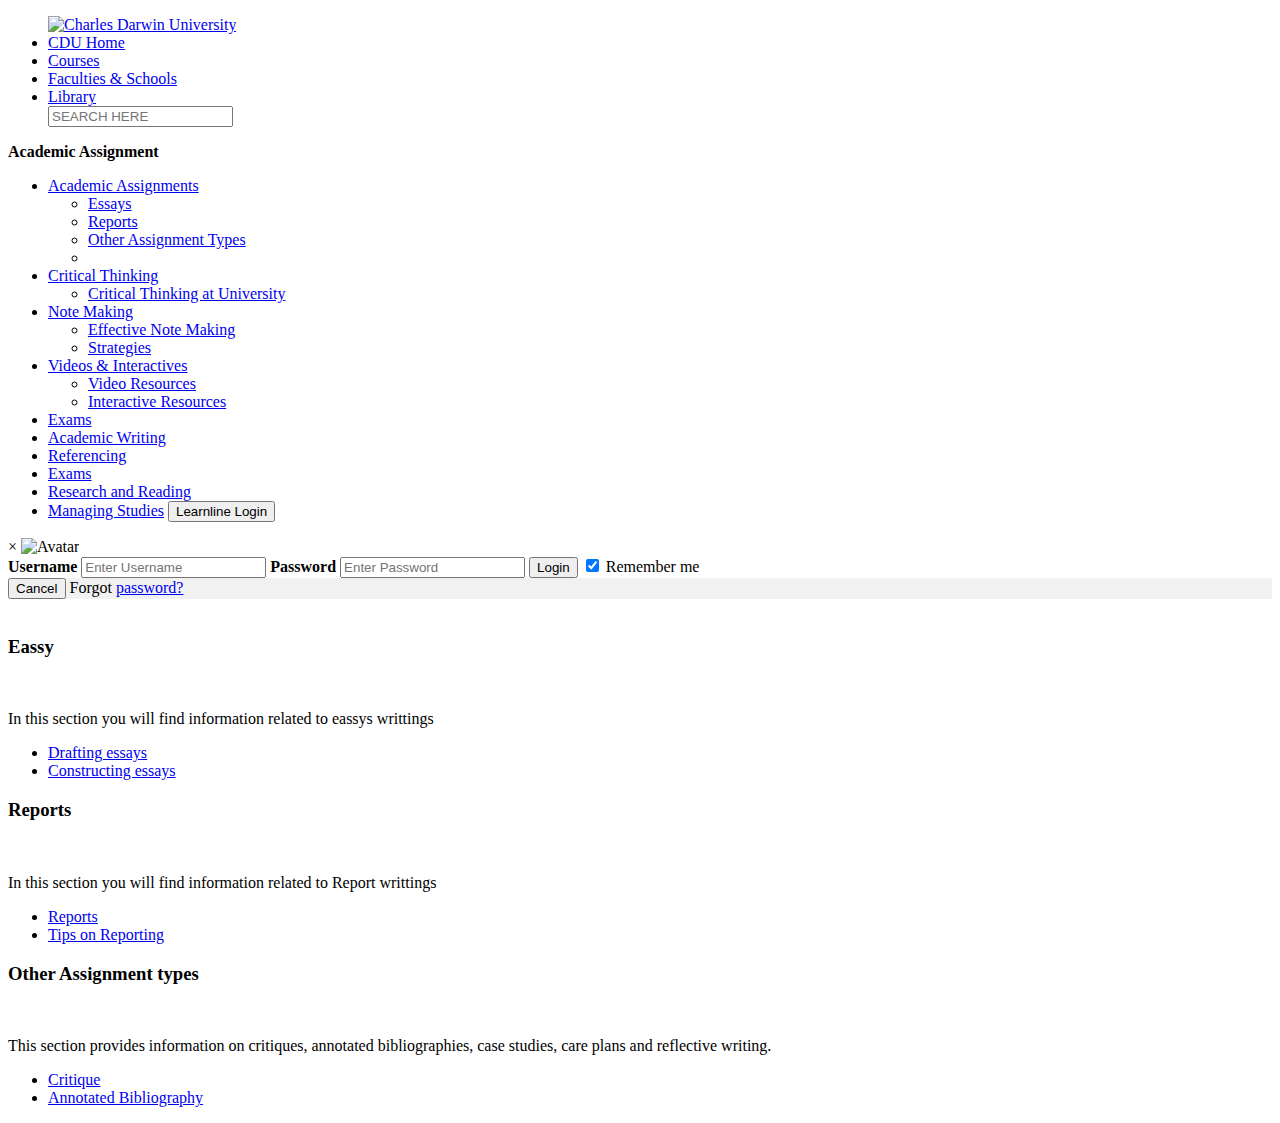
==== templates/index.html @ ddd08302 "Signed-off-by: Samundradk <48338968+Samundradk@users.noreply.github.com> card for other assignment" ====
<!DOCTYPE html>
<html lang="en">
  <head>
    <title>Study Skills | Introduction to Academic Assignments </title>
    <link rel="stylesheet" type="text/css" href="../css/min.css">
     <link rel="stylesheet" href="../css/navstyle.css">
       <link rel="stylesheet" href="../css/style.css">
       <link rel="stylesheet" href="../css/critique.css">
    <link href="https://fonts.googleapis.com/css?family=Nunito" rel="stylesheet">
    <link rel="stylesheet" href="https://use.fontawesome.com/releases/v5.8.2/css/all.css" integrity="sha384-oS3vJWv+0UjzBfQzYUhtDYW+Pj2yciDJxpsK1OYPAYjqT085Qq/1cq5FLXAZQ7Ay" crossorigin="anonymous">
        <meta charset="UTF-8">
    <meta name="description" content="Academic Assignments">
    <meta name="keywords" content="Team 3s, Study Skills, Academic Assignments, Essay, Drafting Essays,
                Constructing Essays, Sample Essays, Interactive Sample Essay, Reports, Report Formats,
                Reading and Writing about Data, Other Assignments, Critiques, Annotated bibliographies,
                Literature Reviews, Help with Assignments, Assignment Help">
		<meta name="author" content="Teams 3S, Sudarshan Kumar Bhattarai, Samundra Dhakal, Sarjeev Adhikari">
		<meta http-equiv="refresh" content="560">
		<meta name="viewport" content="width=device-width, initial-scale=1.0">
	</head>

  <body>



      <div id='cssnav'>
        <ul>
          <a href="http://learnline.cdu.edu.au/studyskills/index.html"><img src="../images/logo.jpg" class="logo-image" alt="Charles Darwin University"></a>
         <li ><a href='https://www.cdu.edu.au/'>CDU Home</a></li>
         <li><a href='http://stapps.cdu.edu.au/f?p=100:30:7686819669726:'>Courses</a></li>
         <li><a href='https://www.cdu.edu.au/faculties-schools'>Faculties & Schools</a></li>

         <li><a href='https://www.cdu.edu.au/library/'>Library</a></li>

         <!--search-->
         <input type="text" id="search" name="search"  placeholder="SEARCH HERE" />

      </ul>
    </div>

  <div class="centered"> <strong>Academic Assignment </strong></div>

  <div id="sidebar" onclick="toggleSidebar()">
        <div class="toggle-btn">
          <span></span>
          <span></span>
          <span></span>
        </div>
        <nav class="navigation">
          <ul class="mainmenu">

            <li><a href="mvp.html">Academic Assignments</a>
               <ul class="submenu">
                 <li><a href="mvp.html">Essays</a></li>
                 <li><a href="mvp.html">Reports</a></li>
                 <li><a href="mvp.html">Other Assignment Types</a><li>
                </ul>
              </li>

            <li><a href="#">Critical Thinking</a>
               <ul class="submenu">
                 <li><a href="#">Critical Thinking at University</a></li>
               </ul>
             </li>

             <li><a href="#">Note Making</a>
                <ul class="submenu">
                  <li><a href="#">Effective Note Making</a></li>
                  <li><a href="#">Strategies</a></li>
                 </ul>
               </li>

               <li><a href="#">Videos & Interactives</a>
                  <ul class="submenu">
                    <li><a href="#">Video Resources</a></li>
                    <li><a href="#">Interactive Resources</a></li>
                   </ul>
                 </li>
                <li><a href="#">Exams</a>
                <li><a href="#">Academic Writing</a>
                <li><a href="#">Referencing</a>
                <li><a href="#">Exams</a>
                <li><a href="#">Research and Reading</a>
                <li><a href="#">Managing Studies</a>



        <button onclick="document.getElementById('id01').style.display='block'", style="width:auto;" >Learnline Login</button>
           </nav>
           <div id="id01" class="modal">

             <form class="modal-content animate" action="/action_page.php">
               <div class="imgcontainer">
                 <span onclick="document.getElementById('id01').style.display='none'" class="close" title="Close Modal">&times;</span>

                 <img src="../images/avatar.png" alt="Avatar" class="avatar">
               </div>

               <div class="container">
                 <label for="uname"><b>Username</b></label>
                 <input type="text" placeholder="Enter Username" name="uname" required>

                 <label for="psw"><b>Password</b></label>
                 <input type="password" placeholder="Enter Password" name="psw" required>

                 <button type="submit">Login</button>
                 <label>
                   <input type="checkbox" checked="checked" name="remember"> Remember me
                 </label>
               </div>

               <div class="container" style="background-color:#f1f1f1">
                 <button type="button" onclick="document.getElementById('id01').style.display='none'" class="cancelbtn">Cancel</button>
                 <span class="psw">Forgot <a href="#">password?</a></span>
               </div>
             </form>
           </div>
      </div>
<!--adding main image of the page-->
      <div class="main">
            <img src="../images/main.jpg" alt="" >
          </div>

<!--Essay card-->
          <div class="Design">
            <h3> Eassy </h3>
            <img src="../images/essay.jpg" alt="" width="100%">
          <div class="container">
            <p>In this section you will find information related to eassys writtings </p>
            <ul>
              <li> <a href="essay.html#drafting" target="_self">Drafting essays </a> </li>
              <li>  <a href="essay.html#constructing" target="_self">Constructing essays</a> </li>
            </ul>
          </div>
        </div>

  <!-- card2-->
  <div class="Design">
    <h3> Reports </h3>
    <img src="../images/re.jpg" alt="" width="100%">
  <div class="container">
    <p>In this section you will find information related to Report writtings </p>
    <ul>
      <li>  <a href="report.html" target="_self">Reports</a> </li>
      <li>  <a href="tips.html" target="_self">Tips on Reporting</a> </li>
    </ul>
  </div>
</div>

<!-- card3-->
<div class="Design">
   <h3>Other Assignment types </h3>
   <img src="../images/other.jpg" alt="" width="100%">
 <div class="container">
   <p>This section provides information on critiques, annotated bibliographies, case studies, care plans and reflective writing. </p>
   <ul>
     <li> <a href="critique.html" target="_self">Critique </a> </li>
     <li>  <a href="Annotated.html" target="_self">Annotated Bibliography</a> </li>
   </ul>
 </div>
</div>
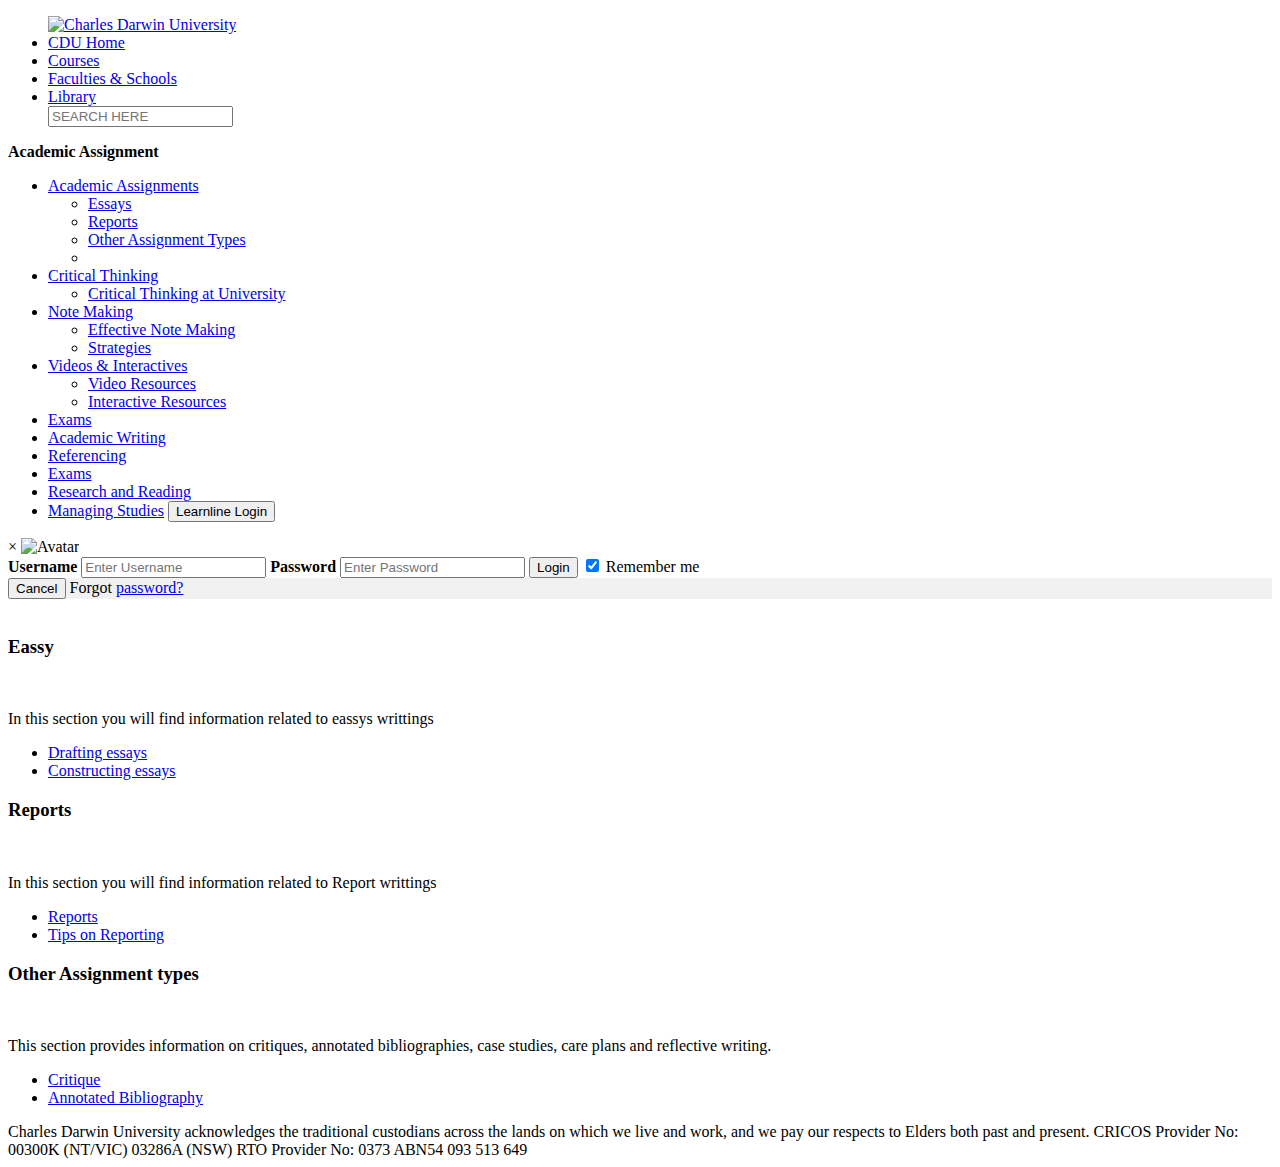
==== commit 37cde4b5: "Signed-off-by: SudarshanKumar143341 <48338961+SudarshanKumar143341@users.noreply.github.com> footer " ====
--- a/templates/index.html
+++ b/templates/index.html
@@ -160,3 +160,20 @@
    </ul>
  </div>
 </div>
+
+<!--footer-->
+    <div class="footer">
+      <div class="legal">
+        Charles Darwin University acknowledges the traditional custodians across the lands on which we live and work, and we pay our respects to Elders both past and present.
+
+CRICOS Provider No: 00300K (NT/VIC) 03286A (NSW) RTO Provider No: 0373
+
+ABN54 093 513 649
+      <div class="social-media-icons">
+        <a class="btn" href="http://www.facebook.com/home.php#!/CharlesDarwinUniversity"><i class="fab fa-facebook"></i></a>
+        <a class="btn" href="https://www.instagram.com/charlesdarwinuniversity/"><i class="fab fa-instagram"></i></a>
+        <a class="btn" href="http://twitter.com/CDUni"><i class="fab fa-twitter"></i></a>
+        <a class="btn" href="http://www.linkedin.com/company/charles-darwin-university?trk=copro_tab"><i class="fab fa-linkedin"></i></a>
+        <a class="btn" href="https://www.youtube.com/channel/UCKCcLzf49llRjQbNq3llFCg"><i class="fab fa-youtube"></i></a>
+        </div>
+      </div>
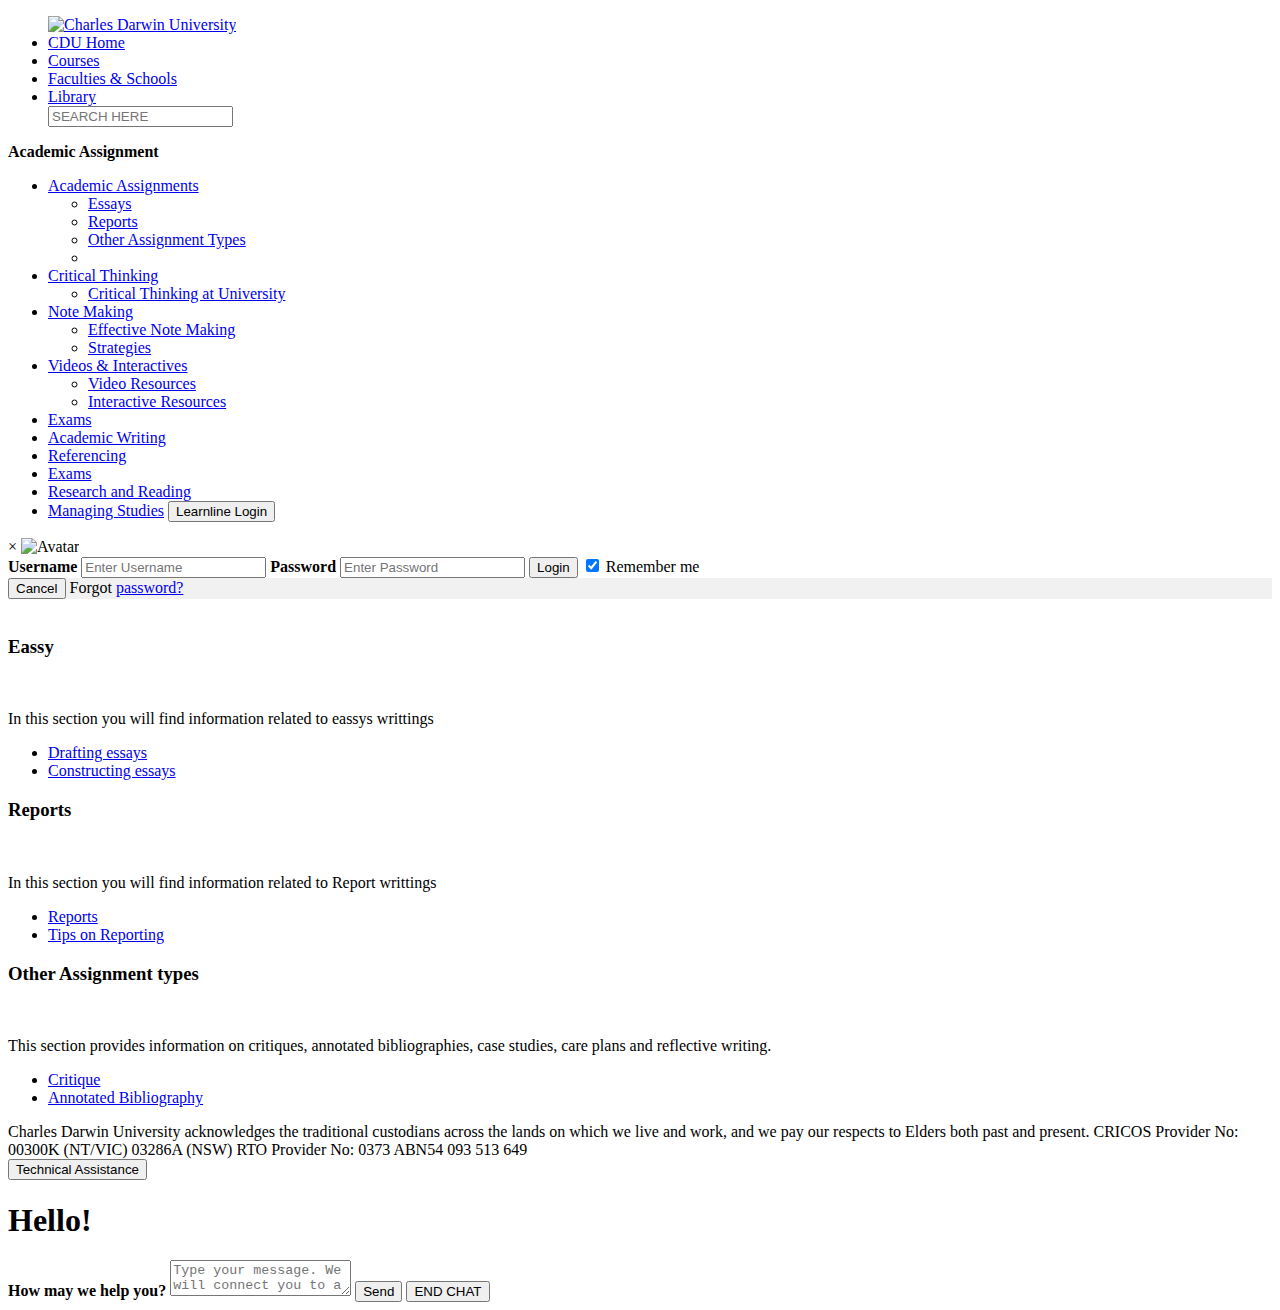
==== commit 068ccb1a: "Signed-off-by: sarjeev <sarjeevadhikari19@gmail.com> live chat bottom" ====
--- a/templates/index.html
+++ b/templates/index.html
@@ -177,3 +177,17 @@
         <a class="btn" href="https://www.youtube.com/channel/UCKCcLzf49llRjQbNq3llFCg"><i class="fab fa-youtube"></i></a>
         </div>
       </div>
+
+
+      <!--designing a live chat button-->
+            <button class="open-button" onclick="openForm()" >Technical Assistance</button>
+            <div class="chat-popup" id="myForm">
+              <form action="/action_page.php" class="form-container">
+                <h1>Hello!</h1>
+                <label for="msg"><b>How may we help you?</b></label>
+                <textarea placeholder="Type your message. We will connect you to a technical assistance. Thanks." name="msg" required></textarea>
+
+                <button type="submit" class="btn" >Send</button>
+                <button type="button" class="btn cancel" onclick="closeForm()">END CHAT</button>
+              </form>
+            </div>
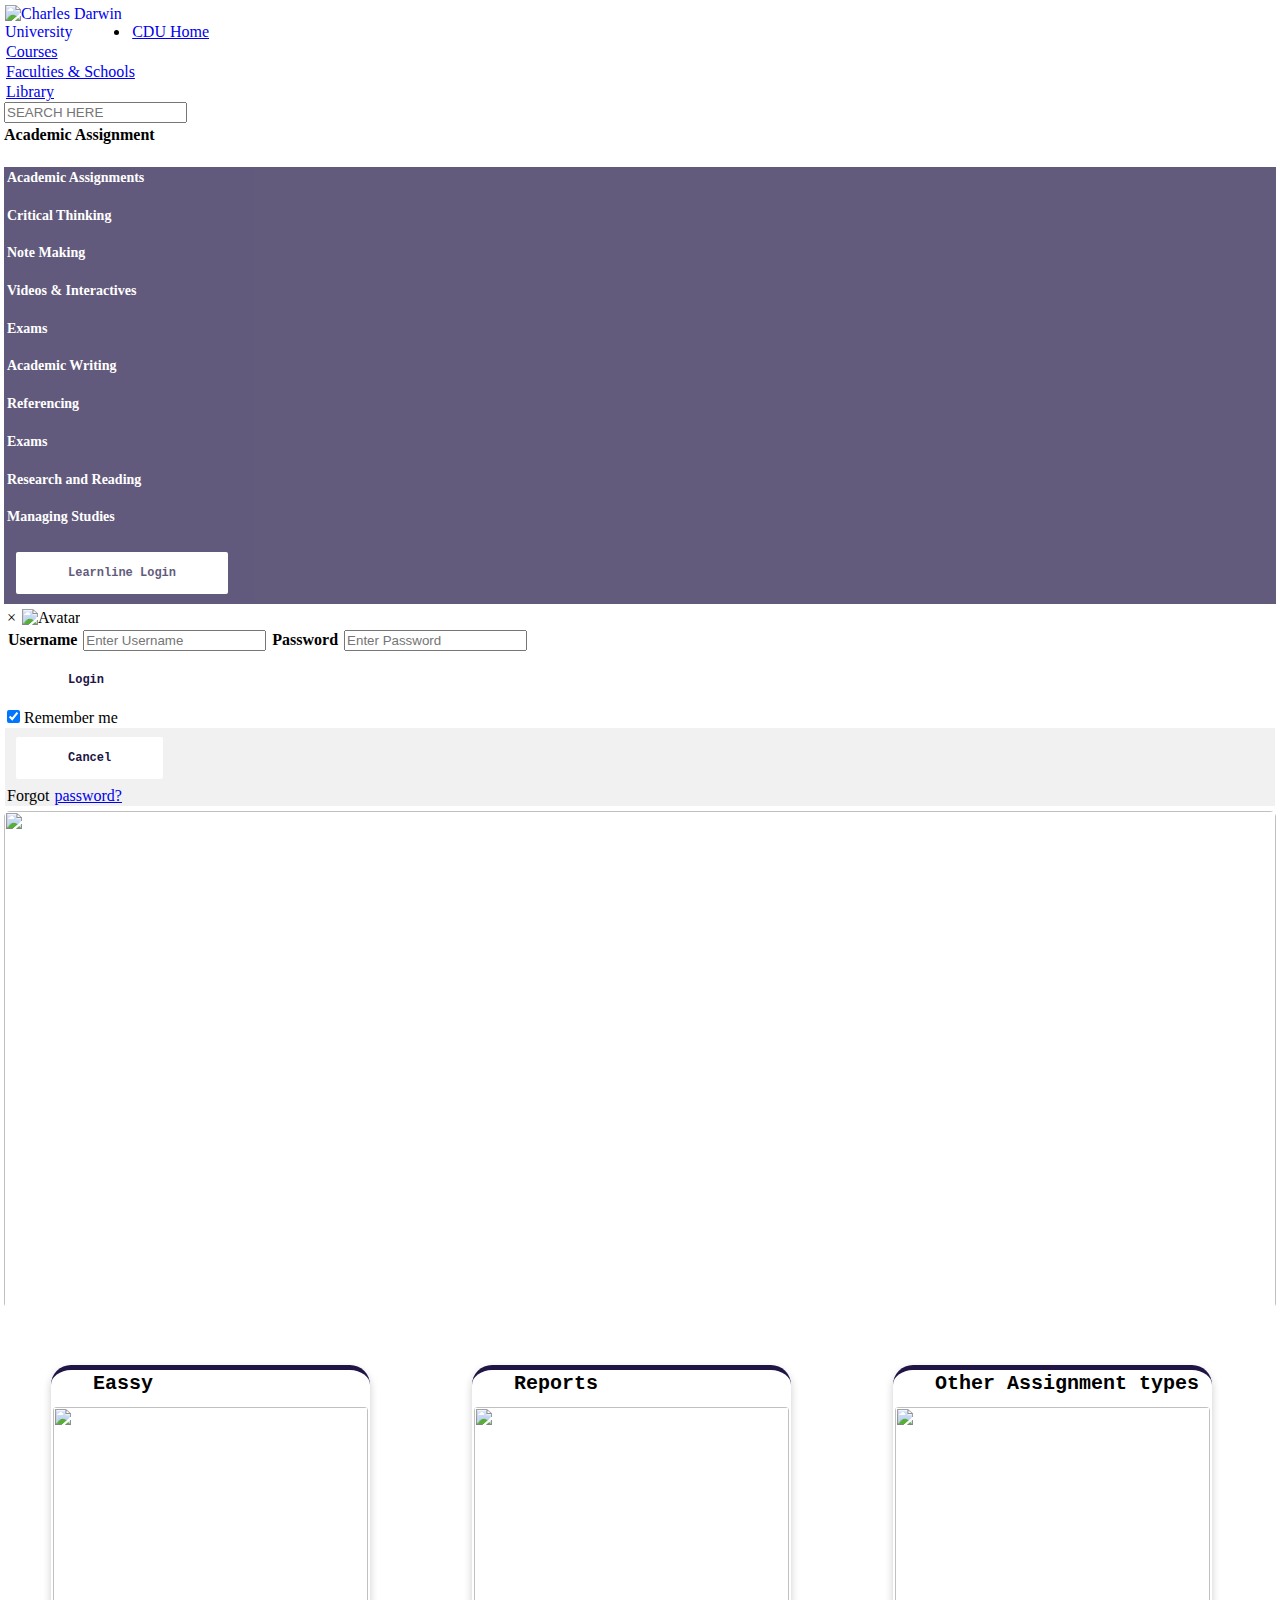
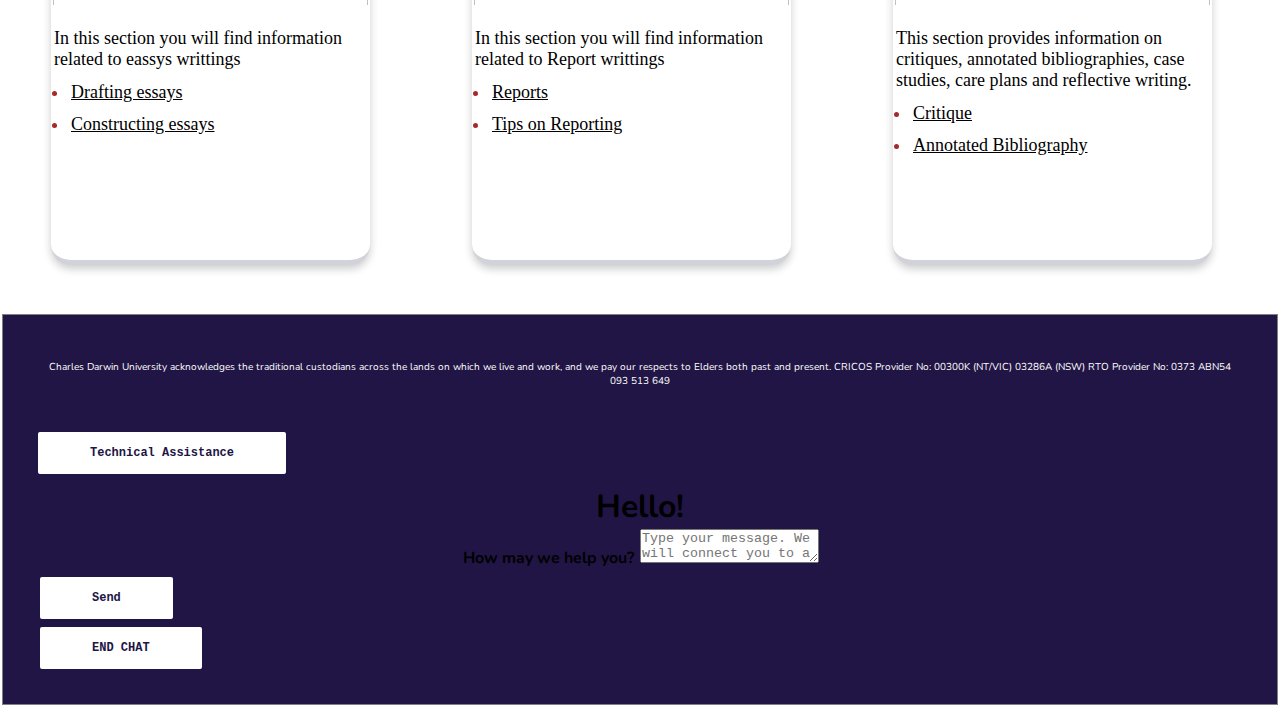
==== commit aceca29f: "Signed-off-by: SudarshanKumar143341 <48338961+SudarshanKumar143341@users.noreply.github.com> sidemen" ====
--- a/templates/index.html
+++ b/templates/index.html
@@ -5,7 +5,7 @@
     <title>Study Skills | Introduction to Academic Assignments </title>
     <link rel="stylesheet" type="text/css" href="../css/min.css">
      <link rel="stylesheet" href="../css/navstyle.css">
-       <link rel="stylesheet" href="../css/style.css">
+       <link rel="stylesheet" href="../css/sidemenu.css">
        <link rel="stylesheet" href="../css/critique.css">
     <link href="https://fonts.googleapis.com/css?family=Nunito" rel="stylesheet">
     <link rel="stylesheet" href="https://use.fontawesome.com/releases/v5.8.2/css/all.css" integrity="sha384-oS3vJWv+0UjzBfQzYUhtDYW+Pj2yciDJxpsK1OYPAYjqT085Qq/1cq5FLXAZQ7Ay" crossorigin="anonymous">
@@ -191,3 +191,8 @@
                 <button type="button" class="btn cancel" onclick="closeForm()">END CHAT</button>
               </form>
             </div>
+
+
+    <script src="../js/myscript.js"></script>
+  </body>
+</html>
--- a/css/min.css
+++ b/css/min.css
@@ -0,0 +1,155 @@
+
+*{
+  margin:0px;
+  padding:1px;
+  box-sizing:border-box;
+}
+body{
+  background:white;
+}
+.logo-image{
+  float:left;
+  width: 20%;
+  height: auto;
+
+}
+
+.main img{
+  width:100%;
+  border-radius: 7px;
+  height:300px;
+  display: inline-flex;
+}
+
+/*Styling the page title.*/
+.page-title h1{
+  font-family: 'Nunito', sans-serif;
+  background-color: #211545;
+  color:white;
+  border:40px;
+  width:100%;
+  padding:25px;
+
+}
+
+/*Styling Footer*/
+.footer{
+  border:1px solid grey;
+  bottom:2px;
+  position: bottom;
+  background-color:#211545;;
+  padding:25px;
+  font-family: 'Nunito', sans-serif;
+  text-align: center;
+}
+
+
+
+/*Styling legal information at footer.*/
+.legal{
+	padding: 20px;
+  display:block;
+  color:white;
+  font-size: 10px;
+}
+
+
+}
+
+/*Responsive CSS*/
+
+.logo-image{
+    float: left;
+    display:inline-flex;
+    height: 2%;
+    width: 2%;
+  }
+
+
+
+  @media screen and (min-width:600px){
+  .main img{
+    width:100%;
+    height:500px;
+    display:inline-flex;
+  }
+
+  .legal li {
+  	display: inline-flex;
+    padding:5px;
+  }
+  .logo-image{
+      float: left;
+      display:inline-flex;
+      height:10%;
+      width:10%;
+    }
+}
+
+
+
+.Design {
+  display: inline-table;
+  box-shadow: 0 4px 8px 0 rgba(0,0,0,0.2);
+  transition: 0.3s;
+  background-color: white;
+  min-height: 500px;
+  border-radius: 20px;
+  border-top: 5px solid #211545;;
+  border-bottom: 5px solid #d1d2da;
+  margin:49px;
+
+}
+
+.Design:hover {
+  box-shadow: 0 8px 16px 0 rgba(0,0,0,0.2);
+}
+
+.Design h3{
+  margin-left: 40px;
+  font-size: 20px;
+  font-family: monospace;
+}
+ .Design img{
+   margin-top: 10px;
+   border-top-left-radius:5px;
+   border-top-right-radius: 5px;
+   height: 200px;
+   margin-bottom: 20px;
+ }
+ .container p{
+     font-size: 18px;
+}
+
+ .container ul li{
+   font-size: 18px;
+   padding-top: 10px;
+   color:brown;
+   margin-left:15px;
+}
+.container ol li{
+  color: brown;
+
+}
+.container ul li a{
+  color:black;
+  font-size: 18px;
+}
+.container ul li a:hover{
+  color:#993232;
+  letter-spacing: 1px;
+
+}
+
+@media screen and (min-width:550px) {
+  .Design, .p {
+    width:25%;
+    height: 40px;
+  }
+
+
+  @media screen and (min-width:1000px) {
+    .container {
+      width:100%
+    }
+    }
--- a/css/sidemenu.css
+++ b/css/sidemenu.css
@@ -0,0 +1,51 @@
+.submenu{
+  display: none;
+  overflow: hidden;
+  max-height: 0.1px;
+  -webkit-transition: all 0.5s ease-out;
+  text-align: left;
+  font-size: 12px;
+  margin:0px;
+}
+
+
+.mainmenu{
+  font-size: 14px;
+  background-color:  #211545;
+  margin: 0px;
+  color: white;
+  font-weight: bolder;
+  height: 100%;
+  opacity: 0.7;
+}
+.mainmenu a:hover{
+  color: black;
+  background-color: white;
+  font-style: normal;
+  display: inline-flex;
+}
+.mainmenu a{
+  display: inherit;
+  color: white;
+  height: 35.7px;
+  text-decoration: none;
+}
+button {
+  background-color: white;
+  color: #211545;
+  border-radius: 2px;
+  padding: 14px 52px;
+  margin: 8px 10px;
+  border: none;
+  cursor: pointer;
+  font-size: 12px;
+  font-weight: bolder;
+  font-family: monospace;
+  display: block;
+}
+
+button:hover {
+  opacity: 1;
+  color: white;
+  font-family: monospace;
+}
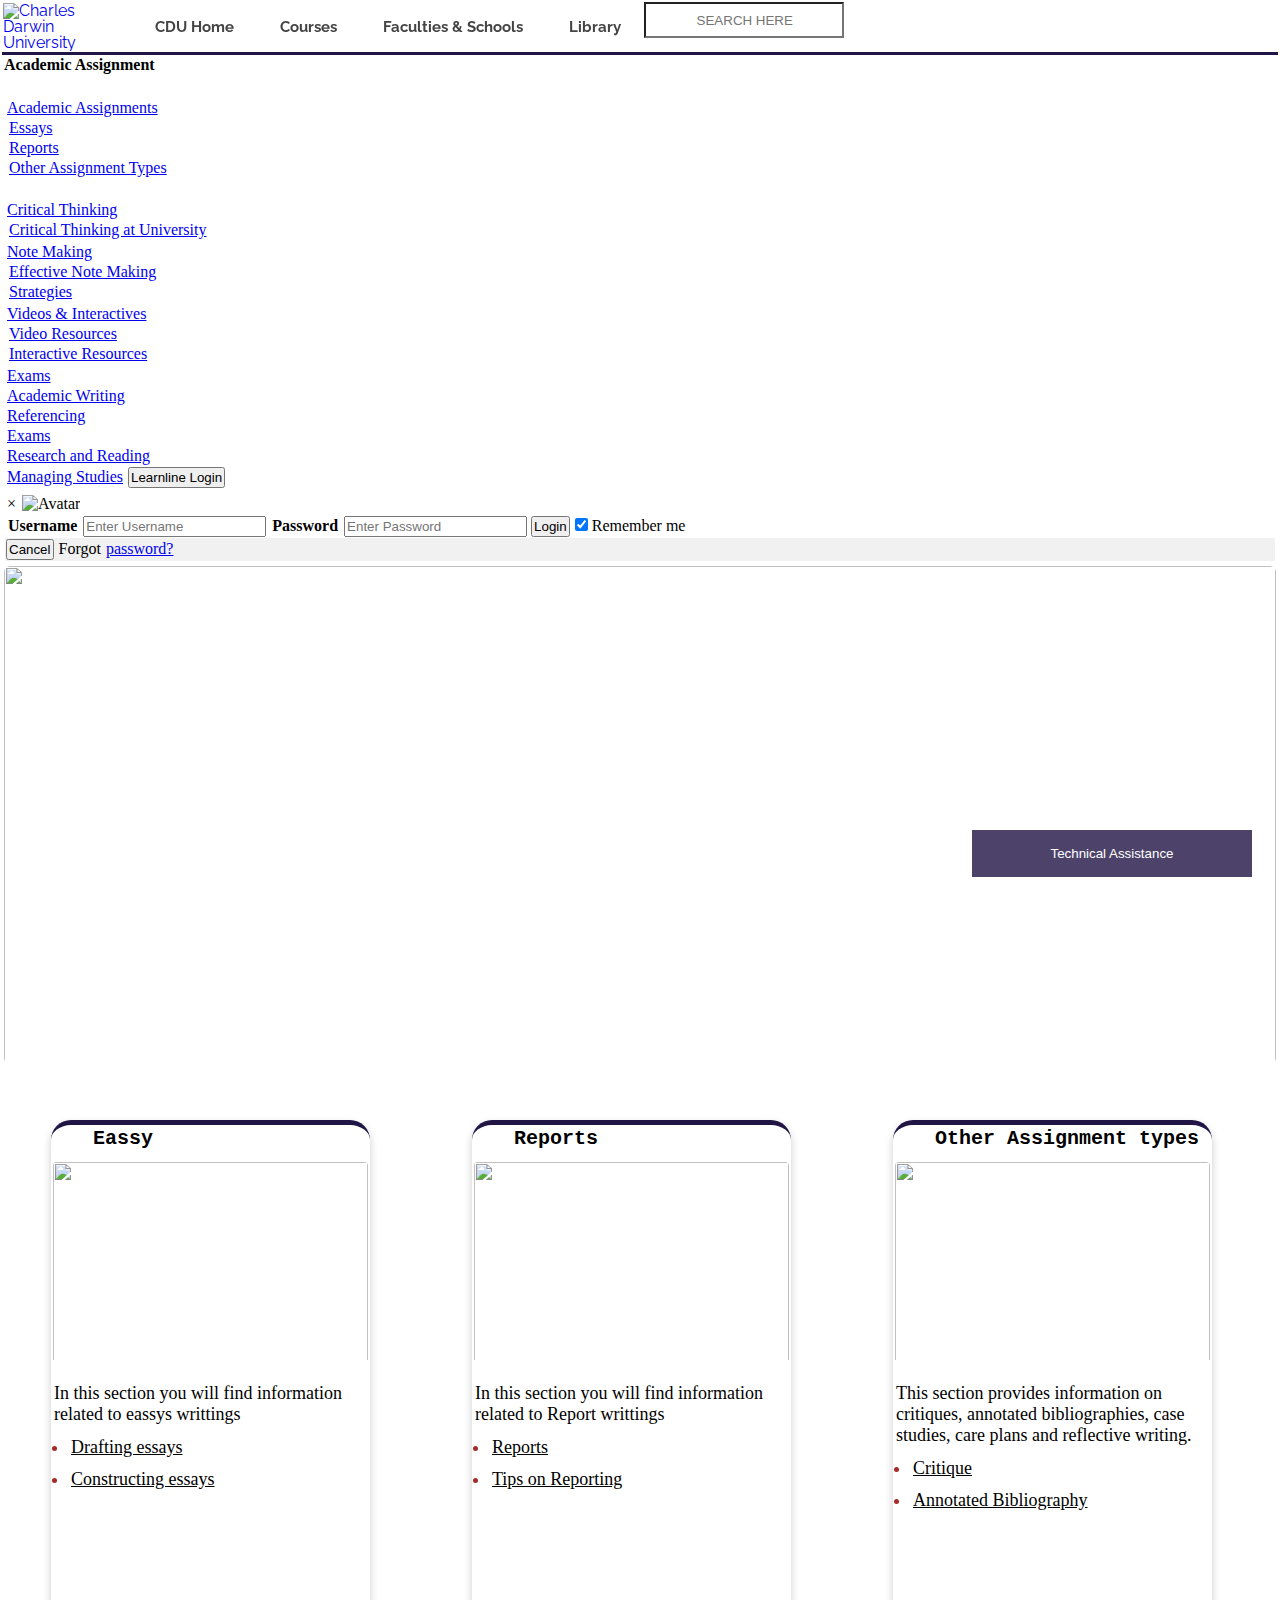
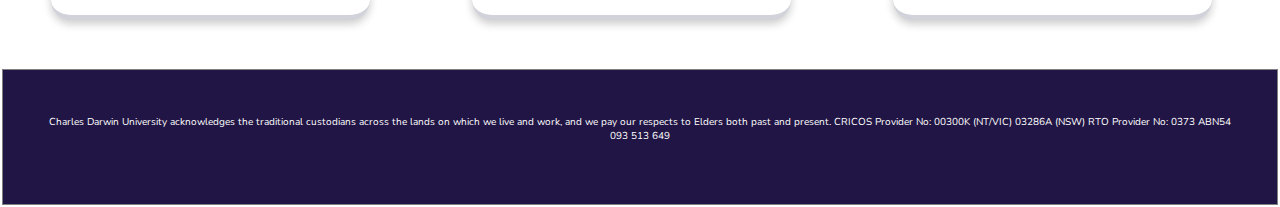
==== commit 5799c6dc: "Update index.html" ====
--- a/templates/index.html
+++ b/templates/index.html
@@ -1,11 +1,10 @@
-
 <!DOCTYPE html>
 <html lang="en">
   <head>
     <title>Study Skills | Introduction to Academic Assignments </title>
     <link rel="stylesheet" type="text/css" href="../css/min.css">
      <link rel="stylesheet" href="../css/navstyle.css">
-       <link rel="stylesheet" href="../css/sidemenu.css">
+       <link rel="stylesheet" href="../css/style.css">
        <link rel="stylesheet" href="../css/critique.css">
     <link href="https://fonts.googleapis.com/css?family=Nunito" rel="stylesheet">
     <link rel="stylesheet" href="https://use.fontawesome.com/releases/v5.8.2/css/all.css" integrity="sha384-oS3vJWv+0UjzBfQzYUhtDYW+Pj2yciDJxpsK1OYPAYjqT085Qq/1cq5FLXAZQ7Ay" crossorigin="anonymous">
@@ -20,28 +19,29 @@
 		<meta name="viewport" content="width=device-width, initial-scale=1.0">
 	</head>
 
-  <body>
-
-
-
-      <div id='cssnav'>
-        <ul>
-          <a href="http://learnline.cdu.edu.au/studyskills/index.html"><img src="../images/logo.jpg" class="logo-image" alt="Charles Darwin University"></a>
-         <li ><a href='https://www.cdu.edu.au/'>CDU Home</a></li>
-         <li><a href='http://stapps.cdu.edu.au/f?p=100:30:7686819669726:'>Courses</a></li>
-         <li><a href='https://www.cdu.edu.au/faculties-schools'>Faculties & Schools</a></li>
-
-         <li><a href='https://www.cdu.edu.au/library/'>Library</a></li>
-
-         <!--search-->
-         <input type="text" id="search" name="search"  placeholder="SEARCH HERE" />
-
-      </ul>
-    </div>
-
-  <div class="centered"> <strong>Academic Assignment </strong></div>
-
-  <div id="sidebar" onclick="toggleSidebar()">
+<body>
+
+
+
+    <div id='cssnav'>
+      <ul>
+        <a href="http://learnline.cdu.edu.au/studyskills/index.html"><img src="../images/logo.jpg" class="logo-image" alt="Charles Darwin University"></a>
+       <li ><a href='https://www.cdu.edu.au/'>CDU Home</a></li>
+       <li><a href='http://stapps.cdu.edu.au/f?p=100:30:7686819669726:'>Courses</a></li>
+       <li><a href='https://www.cdu.edu.au/faculties-schools'>Faculties & Schools</a></li>
+
+       <li><a href='https://www.cdu.edu.au/library/'>Library</a></li>
+
+       <!--search-->
+       <input type="text" id="search" name="search"  placeholder="SEARCH HERE" />
+
+    </ul>
+  </div>
+
+<div class="centered"> <strong>Academic Assignment </strong></div>
+
+
+    <div id="sidebar" onclick="toggleSidebar()">
         <div class="toggle-btn">
           <span></span>
           <span></span>
@@ -50,11 +50,11 @@
         <nav class="navigation">
           <ul class="mainmenu">
 
-            <li><a href="mvp.html">Academic Assignments</a>
+            <li><a href="index.html">Academic Assignments</a>
                <ul class="submenu">
-                 <li><a href="mvp.html">Essays</a></li>
-                 <li><a href="mvp.html">Reports</a></li>
-                 <li><a href="mvp.html">Other Assignment Types</a><li>
+                 <li><a href="index.html">Essays</a></li>
+                 <li><a href="index.html">Reports</a></li>
+                 <li><a href="index.html">Other Assignment Types</a><li>
                 </ul>
               </li>
 
@@ -116,50 +116,52 @@
                </div>
              </form>
            </div>
+
+
       </div>
-<!--adding main image of the page-->
-      <div class="main">
-            <img src="../images/main.jpg" alt="" >
-          </div>
-
-<!--Essay card-->
-          <div class="Design">
-            <h3> Eassy </h3>
-            <img src="../images/essay.jpg" alt="" width="100%">
-          <div class="container">
-            <p>In this section you will find information related to eassys writtings </p>
-            <ul>
-              <li> <a href="essay.html#drafting" target="_self">Drafting essays </a> </li>
-              <li>  <a href="essay.html#constructing" target="_self">Constructing essays</a> </li>
-            </ul>
-          </div>
-        </div>
-
-  <!-- card2-->
+
+
+    <div class="main">
+      <img src="../images/main.jpg" alt="" >
+    </div>
+
+
+    <div class="Design">
+      <h3> Eassy </h3>
+      <img src="../images/essay.jpg" alt="" width="100%">
+    <div class="container">
+      <p>In this section you will find information related to eassys writtings </p>
+      <ul>
+        <li> <a href="essay.html" target="self">Drafting essays </a> </li>
+        <li>  <a href="essay.html#constructing" target="self">Constructing essays</a> </li>
+      </ul>
+    </div>
+  </div>
+
+    <div class="Design">
+      <h3> Reports </h3>
+      <img src="../images/re.jpg" alt="" width="100%">
+    <div class="container">
+      <p>In this section you will find information related to Report writtings </p>
+      <ul>
+        <li>  <a href="report.html" target="_self">Reports</a> </li>
+        <li>  <a href="tips.html" target="_self">Tips on Reporting</a> </li>
+      </ul>
+    </div>
+  </div>
+
   <div class="Design">
-    <h3> Reports </h3>
-    <img src="../images/re.jpg" alt="" width="100%">
+    <h3>Other Assignment types </h3>
+    <img src="../images/other.jpg" alt="" width="100%">
   <div class="container">
-    <p>In this section you will find information related to Report writtings </p>
+    <p>This section provides information on critiques, annotated bibliographies, case studies, care plans and reflective writing. </p>
     <ul>
-      <li>  <a href="report.html" target="_self">Reports</a> </li>
-      <li>  <a href="tips.html" target="_self">Tips on Reporting</a> </li>
+      <li> <a href="critique.html" target="_self">Critique </a> </li>
+      <li>  <a href="Annotated.html" target="_self">Annotated Bibliography</a> </li>
     </ul>
   </div>
 </div>
 
-<!-- card3-->
-<div class="Design">
-   <h3>Other Assignment types </h3>
-   <img src="../images/other.jpg" alt="" width="100%">
- <div class="container">
-   <p>This section provides information on critiques, annotated bibliographies, case studies, care plans and reflective writing. </p>
-   <ul>
-     <li> <a href="critique.html" target="_self">Critique </a> </li>
-     <li>  <a href="Annotated.html" target="_self">Annotated Bibliography</a> </li>
-   </ul>
- </div>
-</div>
 
 <!--footer-->
     <div class="footer">
@@ -178,19 +180,20 @@
         </div>
       </div>
 
-
-      <!--designing a live chat button-->
-            <button class="open-button" onclick="openForm()" >Technical Assistance</button>
-            <div class="chat-popup" id="myForm">
-              <form action="/action_page.php" class="form-container">
-                <h1>Hello!</h1>
-                <label for="msg"><b>How may we help you?</b></label>
-                <textarea placeholder="Type your message. We will connect you to a technical assistance. Thanks." name="msg" required></textarea>
-
-                <button type="submit" class="btn" >Send</button>
-                <button type="button" class="btn cancel" onclick="closeForm()">END CHAT</button>
-              </form>
-            </div>
+<!--designing a live chat button-->
+      <button class="open-button" onclick="openForm()" >Technical Assistance</button>
+      <div class="chat-popup" id="myForm">
+        <form action="/action_page.php" class="form-container">
+          <h1>Hello!</h1>
+          <label for="msg"><b>How may we help you?</b></label>
+          <textarea placeholder="Type your message. We will connect you to a technical assistance. Thanks." name="msg" required></textarea>
+
+          <button type="submit" class="btn" >Send</button>
+          <button type="button" class="btn cancel" onclick="closeForm()">END CHAT</button>
+        </form>
+      </div>
+
+
 
 
     <script src="../js/myscript.js"></script>
--- a/css/min.css
+++ b/css/min.css
@@ -153,3 +153,79 @@
       width:100%
     }
     }
+
+
+
+      /* Button used to open the chat form - fixed at the bottom of the page */
+      .open-button {
+
+        background-color: #211545;
+        color: white;
+        padding: 16px 20px;
+        border: none;
+        cursor: pointer;
+        opacity: 0.8;
+        position: fixed;
+        bottom: 23px;
+        right: 28px;
+        width: 280px;
+
+      }
+
+      /* The popup chat - hidden by default */
+      .chat-popup {
+
+        display: none;
+        position: fixed;
+        bottom: 0;
+        right: 15px;
+        border: 3px solid #f1f1f1;
+        z-index: 9;
+      }
+
+      /* Add styles to the form container */
+      .form-container {
+        max-width: 300px;
+        padding: 10px;
+        background-color: white;
+        color: #211545;
+      }
+
+      /* Full-width textarea */
+      .form-container textarea {
+        width: 100%;
+        padding: 15px;
+        margin: 5px 0 22px 0;
+        border: none;
+        background: #f1f1f1;
+        resize: none;
+        min-height: 200px;
+      }
+
+      /* When the textarea gets focus, do something */
+      .form-container textarea:focus {
+        background-color: #ddd;
+        outline: none;
+      }
+
+      /* Set a style for the submit/send button */
+      .form-container .btn {
+        background-color: #4CAF50;
+        color: white;
+        padding: 16px 20px;
+        border: none;
+        cursor: pointer;
+        width: 100%;
+        margin-bottom:10px;
+        opacity: 0.8;
+      }
+
+      /* Add a red background color to the cancel button */
+      .form-container .cancel {
+        background-color: red;
+      }
+
+      /* Add some hover effects to buttons */
+      .form-container .btn:hover, .open-button:hover {
+        opacity: 1;
+      }
--- a/css/navstyle.css
+++ b/css/navstyle.css
@@ -0,0 +1,114 @@
+@import url(http://fonts.googleapis.com/css?family=Raleway);
+#cssnav,
+#cssnav ul,
+#cssnav ul li,
+#cssnav ul li a {
+  margin: 0;
+  padding: 0;
+  border: 0;
+  list-style: none;
+  line-height: 1;
+  display: block;
+  position: relative;
+  -webkit-box-sizing: border-box;
+  -moz-box-sizing: border-box;
+  box-sizing: border-box;
+
+
+
+
+}
+#cssnav:after,
+#cssnav > ul:after {
+  content: ".";
+  display: block;
+  clear: both;
+  visibility: hidden;
+  line-height: 0;
+  height: 0;
+
+}
+#cssnav {
+  width: auto;
+  border-bottom: 3px solid #211545;
+  font-family: Raleway, sans-serif;
+  line-height: 1;
+
+}
+#cssnav ul {
+  background: #ffffff;
+
+}
+#cssnav > ul > li {
+  float: left;
+
+}
+#cssnav.align-center > ul {
+  font-size: 0;
+  text-align: center;
+}
+#cssnav.align-center > ul > li {
+  display: inline-block;
+  float: none;
+}
+#cssnav.align-right > ul > li {
+  float: right;
+}
+#cssnav.align-right > ul > li > a {
+  margin-right: 0;
+  margin-left: -4px;
+}
+#cssnav > ul > li > a {
+  z-index: 2;
+  padding: 18px 25px 12px 25px;
+  font-size: 15px;
+  font-weight: 400;
+  font-weight: bolder;
+  text-decoration: none;
+  color: #444444;
+  -webkit-transition: all .2s ease;
+  -moz-transition: all .2s ease;
+  -ms-transition: all .2s ease;
+  -o-transition: all .2s ease;
+  transition: all .2s ease;
+  margin-right: -4px;
+}
+#cssnav > ul > li.active > a,
+#cssnav > ul > li:hover > a,
+#cssnav > ul > li > a:hover {
+  color: #ffffff;
+}
+#cssnav > ul > li > a:after {
+  position: absolute;
+  left: 0;
+  bottom: 0;
+  right: 0;
+  z-index: -1;
+  width: 100%;
+  height: 120%;
+  border-top-left-radius: 8px;
+  border-top-right-radius: 8px;
+  content: "";
+  -webkit-transition: all .2s ease;
+  -o-transition: all .2s ease;
+  transition: all .2s ease;
+  -webkit-transform: perspective(5px) rotateX(2deg);
+  -webkit-transform-origin: bottom;
+  -moz-transform: perspective(5px) rotateX(2deg);
+  -moz-transform-origin: bottom;
+  transform: perspective(5px) rotateX(2deg);
+  transform-origin: bottom;
+}
+#cssnav > ul > li.active > a:after,
+#cssnav > ul > li:hover > a:after,
+#cssnav > ul > li > a:hover:after {
+  background: #211545;
+}
+input#search {
+    background-image: url("search.png");
+    background-repeat: no-repeat;
+    background-size: contain;
+    text-indent: 50px;
+    width: 200px;
+    height: 36px;
+}
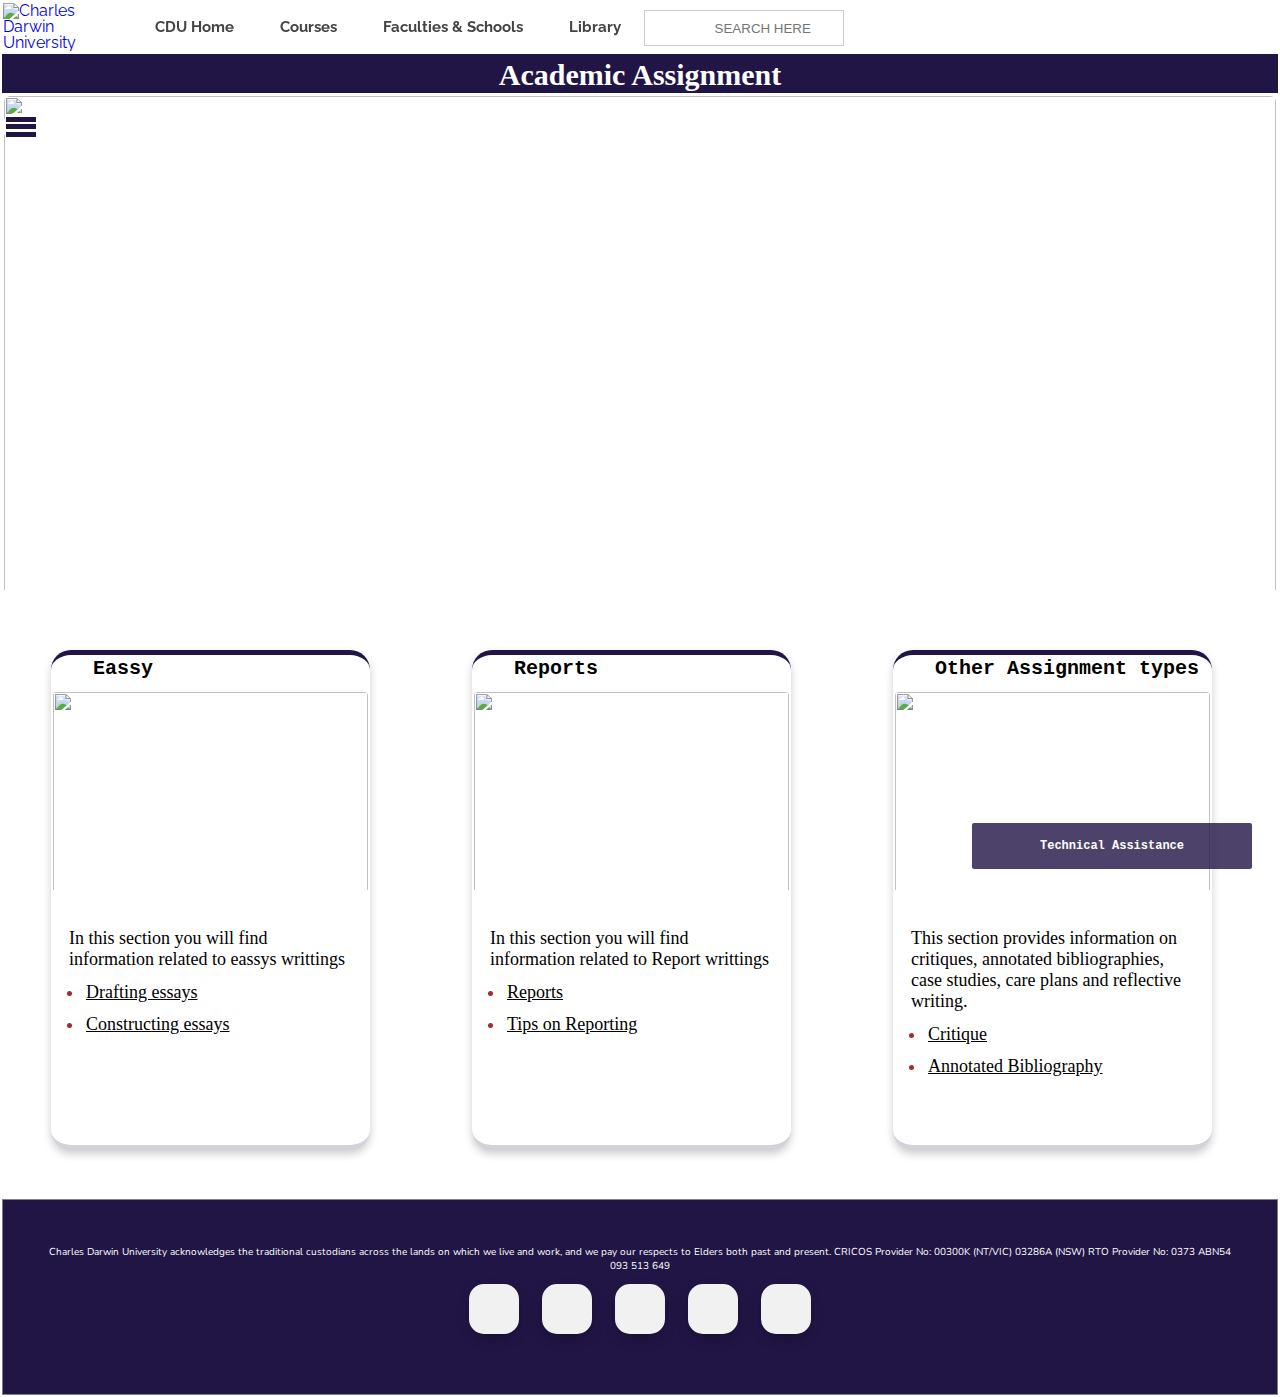
==== commit d095ed0f: "Update index.html" ====
--- a/templates/index.html
+++ b/templates/index.html
@@ -4,7 +4,7 @@
     <title>Study Skills | Introduction to Academic Assignments </title>
     <link rel="stylesheet" type="text/css" href="../css/min.css">
      <link rel="stylesheet" href="../css/navstyle.css">
-       <link rel="stylesheet" href="../css/style.css">
+       <link rel="stylesheet" href="../css/sidemenu.css">
        <link rel="stylesheet" href="../css/critique.css">
     <link href="https://fonts.googleapis.com/css?family=Nunito" rel="stylesheet">
     <link rel="stylesheet" href="https://use.fontawesome.com/releases/v5.8.2/css/all.css" integrity="sha384-oS3vJWv+0UjzBfQzYUhtDYW+Pj2yciDJxpsK1OYPAYjqT085Qq/1cq5FLXAZQ7Ay" crossorigin="anonymous">
--- a/css/sidemenu.css
+++ b/css/sidemenu.css
@@ -0,0 +1,336 @@
+.submenu{
+  display: none;
+  overflow: hidden;
+  max-height: 0.1px;
+  -webkit-transition: all 0.5s ease-out;
+  text-align: left;
+  font-size: 12px;
+  margin:0px;
+}
+
+
+.mainmenu{
+  font-size: 14px;
+  background-color:  #211545;
+  margin: 0px;
+  color: white;
+  font-weight: bolder;
+  height: 100%;
+  opacity: 0.7;
+}
+.mainmenu a:hover{
+  color: black;
+  background-color: white;
+  font-style: normal;
+  display: inline-flex;
+}
+.mainmenu a{
+  display: inherit;
+  color: white;
+  height: 35.7px;
+  text-decoration: none;
+}
+button {
+  background-color: white;
+  color: #211545;
+  border-radius: 2px;
+  padding: 14px 52px;
+  margin: 8px 10px;
+  border: none;
+  cursor: pointer;
+  font-size: 12px;
+  font-weight: bolder;
+  font-family: monospace;
+  display: block;
+}
+
+button:hover {
+  opacity: 1;
+  color: white;
+  font-family: monospace;
+}
+
+.navigation{
+  width: 200px;
+  height: inherit;
+
+  padding-left: 20px;
+  padding-top: 20px;
+  position: absolute; /* Sit on top of the page content */
+
+
+  z-index: 2; /* Specify a stack order in case you're using a different order for other elements */
+  cursor: pointer; /* Add a pointer on hover */
+}
+
+.navigation ul{
+  display: grid;
+  list-style: none;
+  flex-direction:column;
+  justify-content: center;
+}
+nav{
+  float: left;
+}
+
+
+/*try gsreko css*/
+#sidebar {
+  position:relative;
+  display: inline-flex;
+  left:-230px;
+  transition:all 500ms linear;
+  float:left;
+  opacity: 1;
+  cursor: pointer;
+
+
+}
+
+
+#sidebar.active {
+  left: 0px;
+}
+
+#sidebar ul li {
+  list-style: none;
+
+
+}
+.toggle-btn {
+  position: absolute;
+  left: 230px;
+  top: 20px;
+  color: blue;
+  background-color: white;
+  border-radius: 15px;
+
+
+}
+.toggle-btn span{
+  display:block;
+  width:30px;
+  height:5px;
+  background-color:#211545;
+  margin:2.7px;
+}
+/* Extra styles for the cancel button */
+.cancelbtn {
+  width: auto;
+  padding: 10px 18px;
+  background-color: #f44336;
+}
+
+/* Center the image and position the close button */
+.imgcontainer {
+  text-align: center;
+  margin: 24px 0 12px 0;
+  position: relative;
+}
+
+img.avatar {
+  width: 10%;
+  border-radius: 80%;
+}
+
+.container {
+  padding: 16px;
+}
+
+span.psw {
+  float: right;
+  padding-top: 16px;
+}
+
+/* The Modal (background) */
+.modal {
+  display: none; /* Hidden by default */
+  position: fixed; /* Stay in place */
+  z-index: 1; /* Sit on top */
+  left: 0;
+  top: 0;
+  width: 100%; /* Full width */
+  height: 100%; /* Full height */
+  overflow: auto; /* Enable scroll if needed */
+  background-color: rgb(0,0,0); /* Fallback color */
+  background-color: rgba(0,0,0,0.4); /* Black w/ opacity */
+  padding-top: 60px;
+}
+
+/* Modal Content/Box */
+.modal-content {
+  background-color: #fefefe;
+  margin: 5% auto 15% auto; /* 5% from the top, 15% from the bottom and centered */
+  border: 1px solid #888;
+  width: 80%; /* Could be more or less, depending on screen size */
+}
+
+/* The Close Button (x) */
+.close {
+  position: absolute;
+  right: 25px;
+  top: 0;
+  color: #000;
+  font-size: 35px;
+  font-weight: bold;
+}
+
+.close:hover,
+.close:focus {
+  color: red;
+  cursor: pointer;
+}
+
+/* Add Zoom Animation */
+.animate {
+  -webkit-animation: animatezoom 0.6s;
+  animation: animatezoom 0.6s
+}
+
+@-webkit-keyframes animatezoom {
+  from {-webkit-transform: scale(0)}
+  to {-webkit-transform: scale(1)}
+}
+
+@keyframes animatezoom {
+  from {transform: scale(0)}
+  to {transform: scale(1)}
+}
+
+/* Change styles for span and cancel button on extra small screens */
+@media screen and (min-width: 00px) {
+  span.psw {
+     display: block;
+     float: none;
+  }
+  .cancelbtn {
+     width: 100%;
+  }
+  .submenu{
+    overflow: hidden;
+    max-height: 0.1px;
+    -webkit-transition: all 0.5s ease-out;
+    text-align: left;
+    font-size: 12px;
+    margin:0px;
+  }
+
+  .mainmenu li:hover .submenu{
+    max-height: 230px;
+  }
+
+
+  .toggle-btn {
+    position: absolute;
+    left: 230px;
+    top: 20px;
+    color: blue;
+    background-color: white;
+    border-radius: 15px;
+
+
+  }
+}
+/* Full-width input fields */
+input[type=text], input[type=password] {
+  width: 100%;
+  padding: 12px 20px;
+  margin: 8px 0;
+  display: inline-block;
+  border: 1px solid #ccc;
+  box-sizing: border-box;
+}
+
+/* Set a style for all buttons */
+button {
+  background-color: #211545;
+  color: white;
+  padding: 14px 20px;
+  margin: 8px 0;
+  border: none;
+  cursor: pointer;
+  width: 100%;
+}
+
+button:hover {
+  opacity: 0.8;
+  background-color: black;
+}
+
+
+/*Social Media icons*/
+
+.social-media-icons{
+  display:block;
+  width:100%;
+  text-align:center;
+
+}
+
+.btn{
+  display: inline-block;
+  width: 50px;
+  height: 50px;
+  background: #f1f1f1;
+  margin: 10px;
+  border-radius: 30%;
+  box-shadow: 0 5px 15px -5px #00000070;
+  color:#211545;
+  overflow:hidden;
+  position: relative;
+}
+
+.btn i{
+  line-height: 50px;
+  font-size: 36px;
+  transition: 0.2s linear;
+
+}
+.centered {
+    font-style: sans-serif;
+    font-size:35px;
+    color:#ffffff;
+    border:1px;
+    background-color:#211545;
+    text-align: center;
+  }
+
+
+
+.btn::before{
+  content:".";
+  position: absolute;
+  width:120%;
+  height: 120%;
+  left:-110%;
+  top:90%;
+  background-color:#3498db;
+  transform:rotate(45deg);
+}
+
+
+
+@keyframes aaa{
+  0%{
+    left:-110%;
+    top:90%;
+  }50%{
+    left:10%;
+    top:-30%;
+  }100%{
+    top:-10%;
+    left:-10%;
+  }
+}
+
+
+
+.centered {
+    display:block;
+    font-style: sans-serif;
+    font-size:30px;
+    color:#ffffff;
+    border:0;
+    background-color:#211545;
+    text-align: center;
+  }
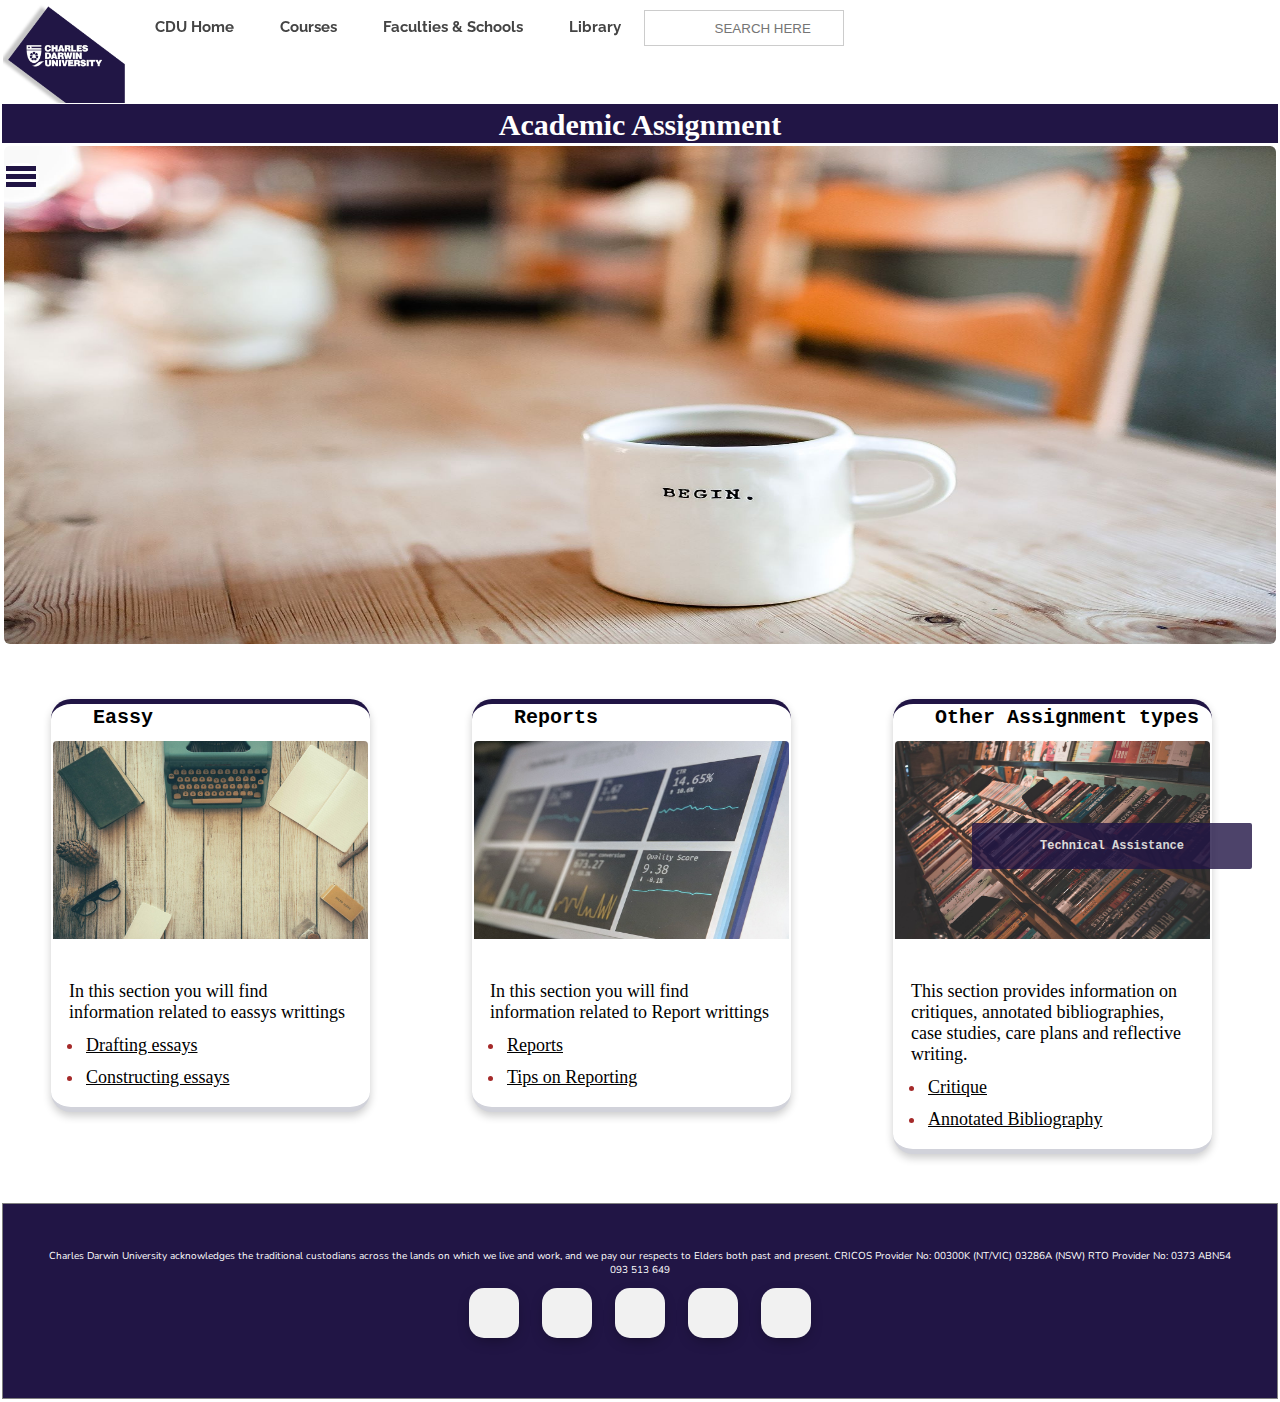
==== commit 8224e503: "Update index.html" ====
--- a/templates/index.html
+++ b/templates/index.html
@@ -132,8 +132,8 @@
     <div class="container">
       <p>In this section you will find information related to eassys writtings </p>
       <ul>
-        <li> <a href="essay.html" target="self">Drafting essays </a> </li>
-        <li>  <a href="essay.html#constructing" target="self">Constructing essays</a> </li>
+        <li> <a href="essay.html" target="_self">Drafting essays </a> </li>
+        <li>  <a href="essay.html#constructing" target="_self">Constructing essays</a> </li>
       </ul>
     </div>
   </div>
--- a/css/min.css
+++ b/css/min.css
@@ -93,7 +93,7 @@
   box-shadow: 0 4px 8px 0 rgba(0,0,0,0.2);
   transition: 0.3s;
   background-color: white;
-  min-height: 500px;
+  min-height: auto;
   border-radius: 20px;
   border-top: 5px solid #211545;;
   border-bottom: 5px solid #d1d2da;
--- a/css/sidemenu.css
+++ b/css/sidemenu.css
@@ -334,3 +334,77 @@
     background-color:#211545;
     text-align: center;
   }
+
+  /* Button used to open the chat form - fixed at the bottom of the page */
+  .open-button {
+
+    background-color: #211545;
+    color: white;
+    padding: 16px 20px;
+    border: none;
+    cursor: pointer;
+    opacity: 0.8;
+    position: fixed;
+    bottom: 23px;
+    right: 28px;
+    width: 280px;
+
+  }
+
+  /* The popup chat - hidden by default */
+  .chat-popup {
+
+    display: none;
+    position: fixed;
+    bottom: 0;
+    right: 15px;
+    border: 3px solid #f1f1f1;
+    z-index: 9;
+  }
+
+  /* Add styles to the form container */
+  .form-container {
+    max-width: 300px;
+    padding: 10px;
+    background-color: white;
+    color: #211545;
+  }
+
+  /* Full-width textarea */
+  .form-container textarea {
+    width: 100%;
+    padding: 15px;
+    margin: 5px 0 22px 0;
+    border: none;
+    background: #f1f1f1;
+    resize: none;
+    min-height: 200px;
+  }
+
+  /* When the textarea gets focus, do something */
+  .form-container textarea:focus {
+    background-color: #ddd;
+    outline: none;
+  }
+
+  /* Set a style for the submit/send button */
+  .form-container .btn {
+    background-color: #4CAF50;
+    color: white;
+    padding: 16px 20px;
+    border: none;
+    cursor: pointer;
+    width: 100%;
+    margin-bottom:10px;
+    opacity: 0.8;
+  }
+
+  /* Add a red background color to the cancel button */
+  .form-container .cancel {
+    background-color: red;
+  }
+
+  /* Add some hover effects to buttons */
+  .form-container .btn:hover, .open-button:hover {
+    opacity: 1;
+  }
--- a/css/critique.css
+++ b/css/critique.css
@@ -0,0 +1,89 @@
+/* Slideshow container */
+.slideshow-container {
+  max-width: 300px;
+  position: relative;
+  margin-top: 45px;
+  margin-left: auto;
+  margin-right: auto;
+}
+/* The dots/bullets/indicators */
+.dot {
+  height: 15px;
+  width: 15px;
+  margin: 0 2px;
+  background-color: #bbb;
+  border-radius: 50%;
+  display: inline-block;
+  transition: background-color 0.6s ease;
+}
+
+.active {
+  background-color: #211545;
+}
+/* Fading animation */
+.fade {
+  -webkit-animation-name: fade;
+  -webkit-animation-duration: 1.5s;
+  animation-name: fade;
+  animation-duration: 1.5s;
+}
+
+@-webkit-keyframes fade {
+  from {opacity: .4}
+  to {opacity: 1}
+}
+
+@keyframes fade {
+  from {opacity: .4}
+  to {opacity: 1}
+}
+
+/* On smaller screens, decrease text size */
+@media only screen and (max-width: 300px) {
+}
+#prep, #part, #overlay, #li, #ex1, #ex2,#ex3{
+  position:  fixed;
+  display: none;
+  width: 100%;
+  height: 100%;
+  top: 0;
+  left: 0;
+  right: 0;
+  bottom: 0;
+  background-color: rgba(0,0,0,0.5);
+  z-index: 2;
+  cursor: pointer;
+  overflow-y: auto;
+  overflow: scroll;
+}
+
+
+#text{
+  position: absolute;
+  top: 50%;
+  left: 50%;
+  font-size: 16px;
+  color: black;
+  background-color: white;
+  font-family: monospace;
+  font-weight: bolder;
+  transform: translate(-50%,-50%);
+  -ms-transform: translate(-50%,-50%);
+}
+.example>img{
+  width: 44%;
+  height: 90%;
+  margin: 30px 0px 0px 70px;
+  display: inline-flex;
+}
+@media only screen and (max-width: 600px) {
+  .example>img{
+    width: 100%;
+    height: 100%;
+    margin: 0 0 0 0;
+  }
+  #text{
+    left: 37%;
+    top: 70%;
+  }
+}
